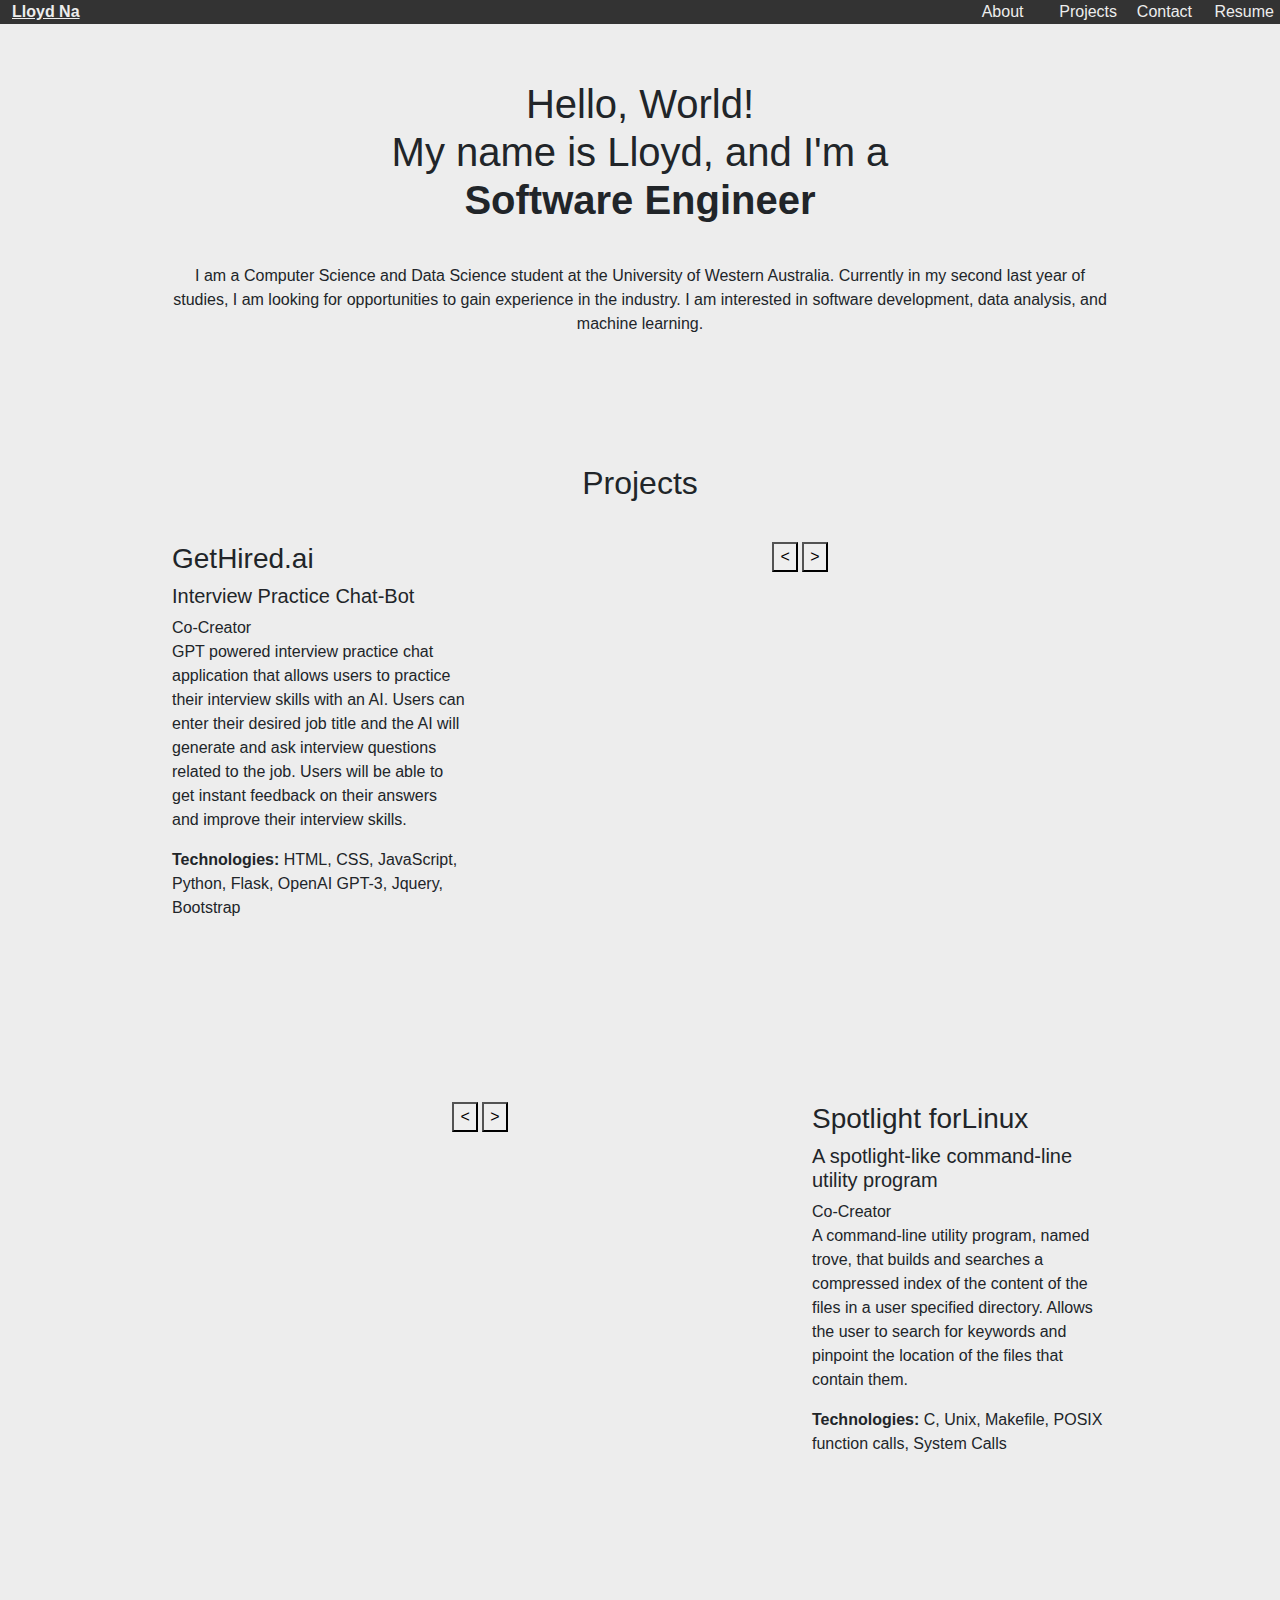
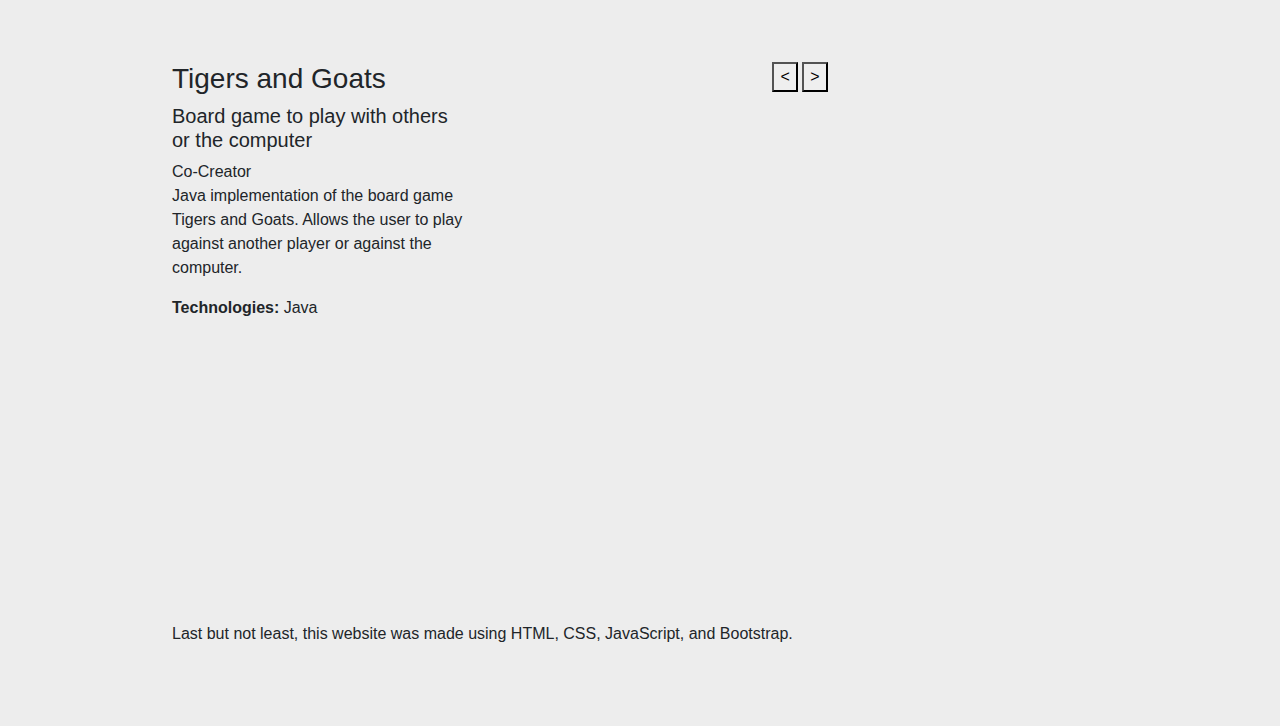
==== landing.html @ 29f100f7 "add project section" ====
<!DOCTYPE html>
<html lang="en">
<head>
    <meta charset="UTF-8">
    <meta name="viewport" content="width=device-width, initial-scale=1.0">
    <title>Lloyd Na</title>

    <!-- Latest compiled and minified CSS -->
    <link href="https://cdn.jsdelivr.net/npm/bootstrap@5.2.3/dist/css/bootstrap.min.css" rel="stylesheet" />

    <!-- Latest compiled JavaScript -->
    <script src="https://cdn.jsdelivr.net/npm/bootstrap@5.2.3/dist/js/bootstrap.bundle.min.js"></script>

    <script src="https://ajax.googleapis.com/ajax/libs/jquery/3.6.3/jquery.min.js"></script>

    <script src="./landing.js"></script>

    <link href="./landing.css" rel="stylesheet" type="text/css" />
</head>
<body>
    <div id="dummy-top"></div>
    <div id="top" class="container-fluid">
        <div class="row">
            <div class="col-3">
                <u><b>Lloyd Na</b></u>
            </div>
            <div class="col-9">
                <div id="top-nav" class="row">
                    <div class="col-3">
                        <a href="#dummy-top">About</a>
                    </div>
                    <div class="col-3">
                        <a href="#projects">Projects</a>
                    </div>
                    <div class="col-3">
                        <a href="#contact">Contact</a>
                    </div>
                    <div class="col-3">
                        <a href="#resume">Resume</a>
                    </div>
                </div>
            </div>
        </div>
    </div>

    <div id="main" class="container-fluid section">
        <div class="column-center">
            <div id="intro-header" class="content">
                <h1>Hello, World!<br>
                    My name is Lloyd, and I'm a <br>
                    <b><span id="title" class="fade-in show"></span></b> 
                </h1>
            </div>
            <div id="intro-content" class="content p-content">
                <p>
                    I am a Computer Science and Data Science student at the University of Western Australia.
                    Currently in my second last year of studies, I am looking for opportunities to gain experience in the industry.
                    I am interested in software development, data analysis, and machine learning.
                </p>
            </div>
        </div>
    </div>

    <div id="projects" class="container-fluid section">
        <div class="column-center">
            <div class="content">
                <h2>Projects</h2>
            </div>
            <div class="project-content">
                <div class="row">
                    <div class="col-md-4">
                        <div class="project">
                            <h3>GetHired.ai</h3>
                            <h5>Interview Practice Chat-Bot</h5>
                            <h8>Co-Creator</h8>
                            <p class="project-description">
                                GPT powered interview practice chat application that allows users to practice their interview skills with an AI.
                                Users can enter their desired job title and the AI will generate and ask interview questions related to the job.
                                Users will be able to get instant feedback on their answers and improve their interview skills.
                            </p>
                            <p class="project-tech">
                                <b>Technologies:</b> HTML, CSS, JavaScript, Python, Flask, OpenAI GPT-3, Jquery, Bootstrap
                        </div>
                    </div>
                    <div class="col-md-8">
                        <div class="project-carousel">
                            <div class="carousel-item">
                                <img src="./images/gethired-1.png" alt="..." />
                            </div>
                            <div class="carousel-item">
                                <img src="./images/gethired-2.png" alt="..." />
                            </div>
                            <div class="carousel-item">
                                <img src="./images/gethired-3.png" alt="..." />
                            </div>
                            <div class="carousel-item">
                                <img src="./images/gethired-4.png" alt="..." />
                            </div>
                        </div>
                        <div class="carousel-buttons">
                            <button id="prev">&#60;</button>
                            <button id="next">&#62;</button>
                        </div>
                    </div>
                </div>
            </div>

            <div class="project-content">
                <div class="row">
                    <div class="col-md-8">
                        <div class="project-carousel">
                            <div class="carousel-item">
                                <img src="./images/gethired-1.png" alt="..." />
                            </div>
                            <div class="carousel-item">
                                <img src="./images/gethired-2.png" alt="..." />
                            </div>
                            <div class="carousel-item">
                                <img src="./images/gethired-3.png" alt="..." />
                            </div>
                            <div class="carousel-item">
                                <img src="./images/gethired-4.png" alt="..." />
                            </div>
                        </div>
                        <div class="carousel-buttons">
                            <button id="prev">&#60;</button>
                            <button id="next">&#62;</button>
                        </div>
                    </div>
                    <div class="col-md-4">
                        <div class="project">
                            <h3> Spotlight forLinux</h3>
                            <h5>A spotlight-like command-line utility program </h5>
                            <h8>Co-Creator</h8>
                            <p class="project-description">
                                A command-line utility program, named trove, that builds and searches a compressed index of the content of the files in
                                a user specified directory. Allows the user to search for keywords and pinpoint the location of the files that contain them.
                            </p>
                            <p class="project-tech">
                                <b>Technologies:</b> C, Unix, Makefile, POSIX function calls, System Calls
                        </div>
                    </div>
                </div>
            </div>
        </div>

        <div class="project-content">
            <div class="row">
                <div class="col-md-4">
                    <div class="project">
                        <h3>Tigers and Goats</h3>
                        <h5>Board game to play with others or the computer</h5>
                        <h8>Co-Creator</h8>
                        <p class="project-description">
                            Java implementation of the board game Tigers and Goats. Allows the user to play against another player or against the computer.
                        </p>
                        <p class="project-tech">
                            <b>Technologies:</b> Java
                    </div>
                </div>
                <div class="col-md-8">
                    <div class="project-carousel">
                        <div class="carousel-item">
                            <img src="./images/gethired-1.png" alt="..." />
                        </div>
                        <div class="carousel-item">
                            <img src="./images/gethired-2.png" alt="..." />
                        </div>
                        <div class="carousel-item">
                            <img src="./images/gethired-3.png" alt="..." />
                        </div>
                        <div class="carousel-item">
                            <img src="./images/gethired-4.png" alt="..." />
                        </div>
                    </div>
                    <div class="carousel-buttons">
                        <button id="prev">&#60;</button>
                        <button id="next">&#62;</button>
                    </div>
                </div>
            </div>
        </div>

        <p>
            Last but not least, this website was made using HTML, CSS, JavaScript, and Bootstrap.
        </p>

    </div>
</body>
</html>
---- landing.css ----
/*
div {
    border: 1px solid;
}
*/

/* Add this to the child element's class when you want to center vertically */
.vertical-center {
margin: 0;
position: relative;
top: 50%;
-ms-transform: translateY(-50%);
transform: translateY(-50%);
}

/* 
Add this to the parent div's class if you want to horizontally center
the vertically stacked children 
*/
.column-center {
    display: flex;
    flex-direction: column;
    align-items: center;
}


/* Standard CSS */
body {
    font-family: Arial, sans-serif;
    background-color: #ededed;
}


.section {
    margin-bottom: 5em;
    width: 75%;
}

#top {
    background-color: #333;
    color: #ededed;
    top: 0;
    position: fixed;
}

#top-nav {
    float: right;
}

#top-nav a {
    text-decoration: none;
    color: #ededed;
}

#main {
    margin-top: 5em;
}

#intro-header {
    text-align: center;
    width: 80%;
}

.content {
    text-align: center;
    margin-bottom: 2em;
}

.project-content {
    margin-bottom: 5em;
}

.project {
    height: 30em;
}

.carousel-buttons {
    text-align: center;
}

.fade-in {
opacity: 0;
transition: opacity 1s ease-in-out;
}

.fade-in.show {
opacity: 1;
}
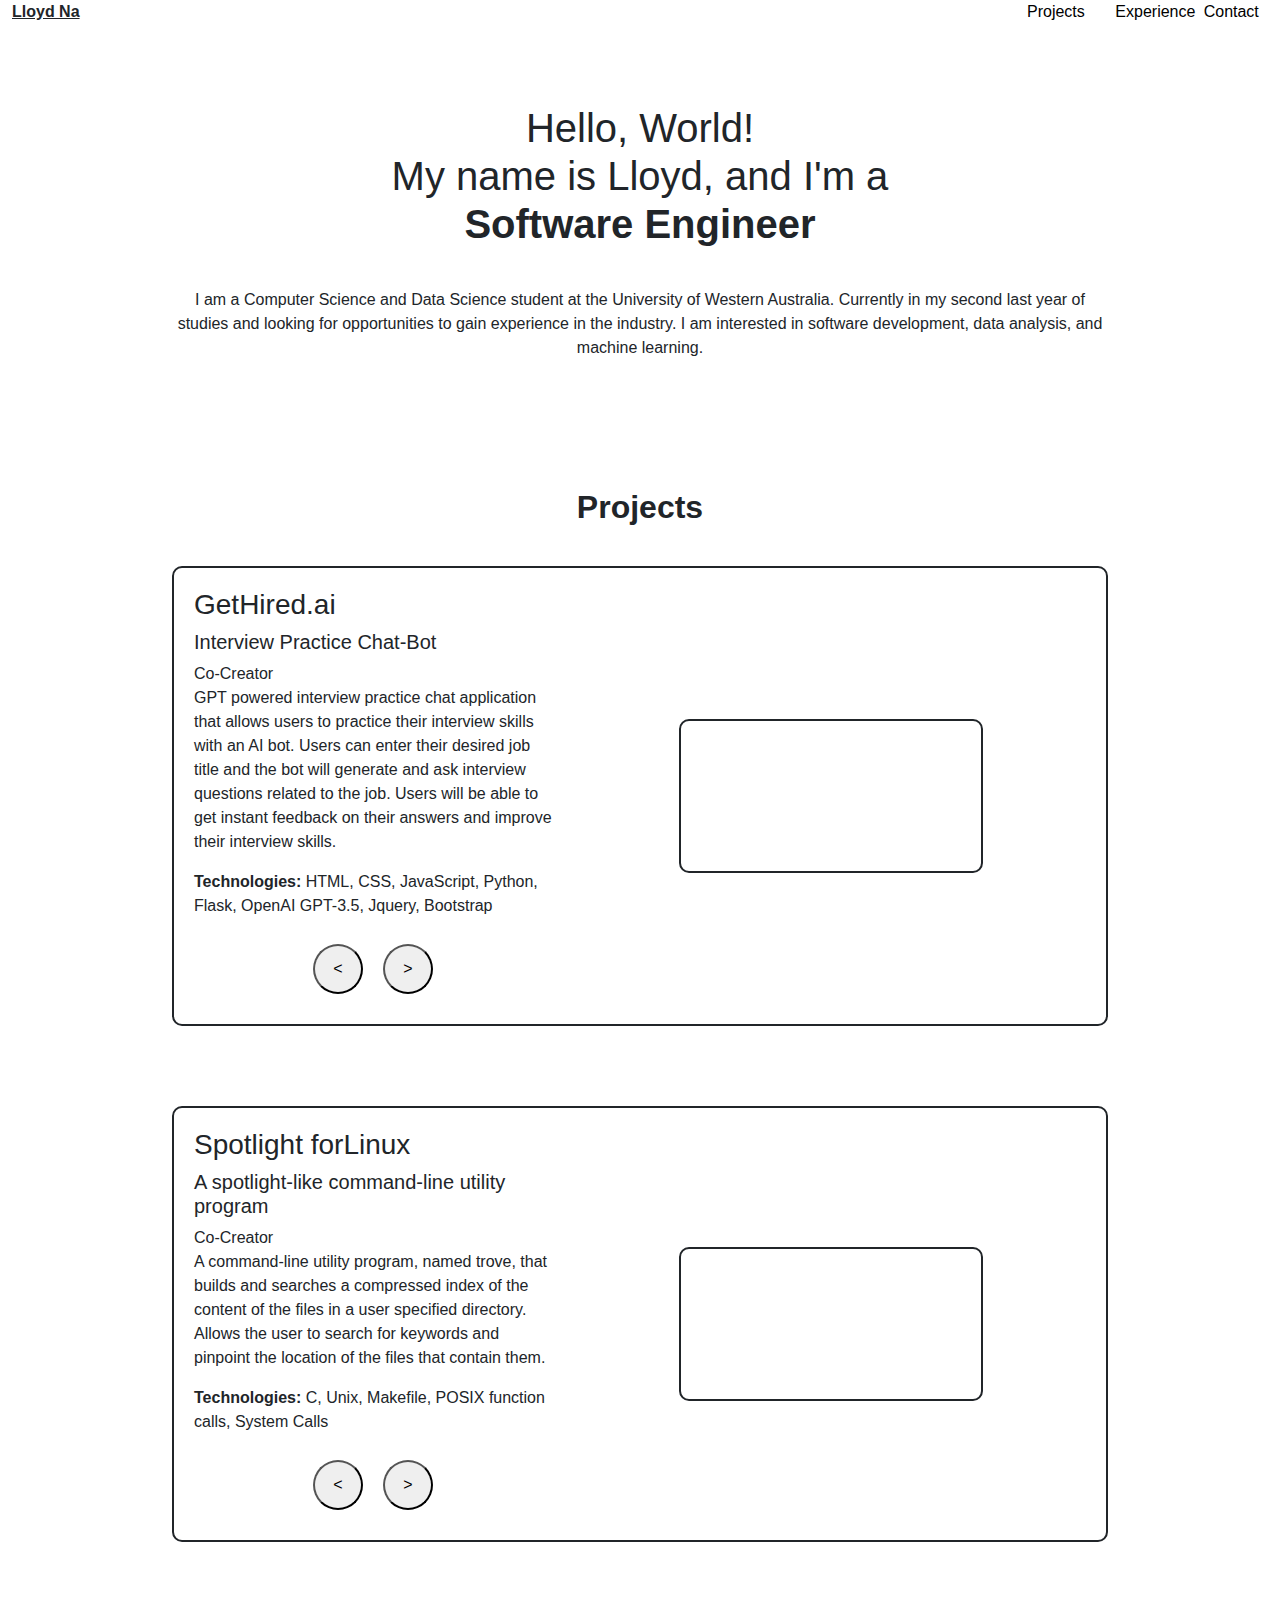
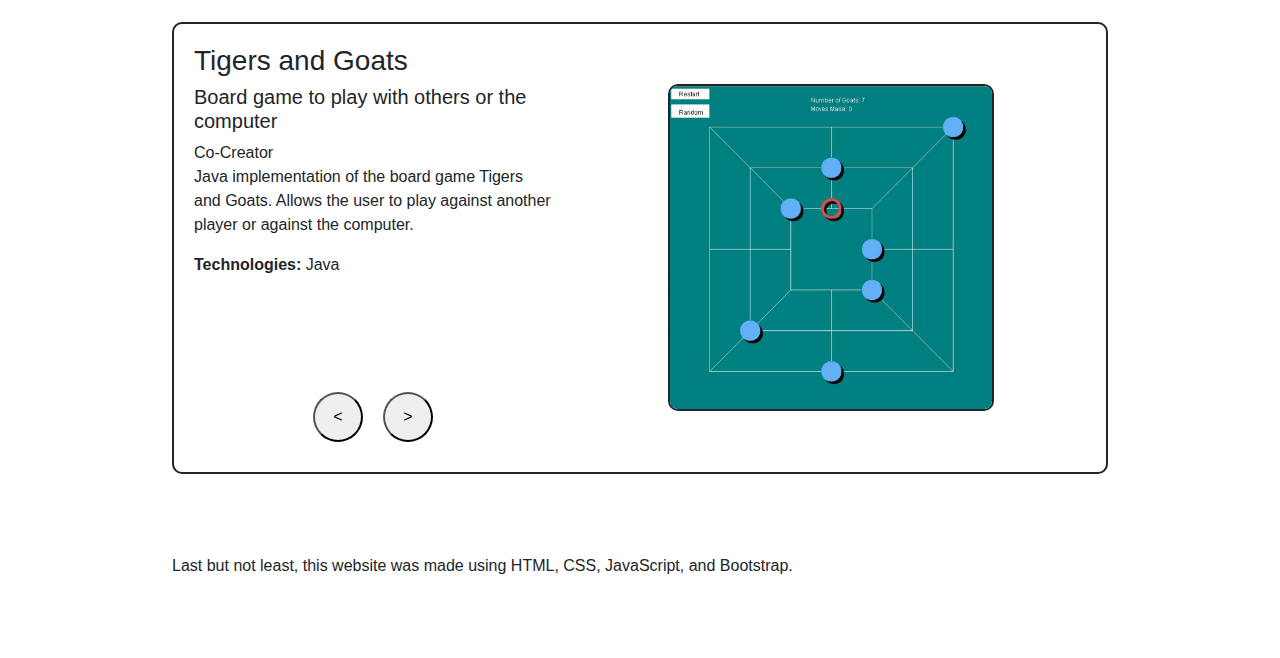
==== commit 72918d02: "add items to project carousels" ====
--- a/landing.html
+++ b/landing.html
@@ -18,7 +18,19 @@
     <link href="./landing.css" rel="stylesheet" type="text/css" />
 </head>
 <body>
-    <div id="dummy-top"></div>
+
+    <!-- <div id="video-modal" class="popup">
+        <div class="close-btn">&times;</div>
+        <div>
+            <video class="video-container" controls mute>
+                <source type="video/mp4">
+                Your browser does not support the video tag.
+            </video>
+        </div>
+    </div>
+    <div id="overlay"></div> -->
+
+    <div id="about"></div>
     <div id="top" class="container-fluid">
         <div class="row">
             <div class="col-3">
@@ -26,17 +38,14 @@
             </div>
             <div class="col-9">
                 <div id="top-nav" class="row">
-                    <div class="col-3">
-                        <a href="#dummy-top">About</a>
-                    </div>
-                    <div class="col-3">
+                    <div class="col-4">
                         <a href="#projects">Projects</a>
                     </div>
-                    <div class="col-3">
+                    <div class="col-4">
+                        <a href="#resume">Experience</a>
+                    </div>
+                    <div class="col-4">
                         <a href="#contact">Contact</a>
-                    </div>
-                    <div class="col-3">
-                        <a href="#resume">Resume</a>
                     </div>
                 </div>
             </div>
@@ -54,7 +63,7 @@
             <div id="intro-content" class="content p-content">
                 <p>
                     I am a Computer Science and Data Science student at the University of Western Australia.
-                    Currently in my second last year of studies, I am looking for opportunities to gain experience in the industry.
+                    Currently in my second last year of studies and looking for opportunities to gain experience in the industry.
                     I am interested in software development, data analysis, and machine learning.
                 </p>
             </div>
@@ -64,70 +73,54 @@
     <div id="projects" class="container-fluid section">
         <div class="column-center">
             <div class="content">
-                <h2>Projects</h2>
+                <h2><b>Projects</b></h2>
             </div>
             <div class="project-content">
-                <div class="row">
-                    <div class="col-md-4">
+                <div class="row project-body">
+                    <div class="col-md-5">
                         <div class="project">
                             <h3>GetHired.ai</h3>
                             <h5>Interview Practice Chat-Bot</h5>
                             <h8>Co-Creator</h8>
                             <p class="project-description">
-                                GPT powered interview practice chat application that allows users to practice their interview skills with an AI.
-                                Users can enter their desired job title and the AI will generate and ask interview questions related to the job.
+                                GPT powered interview practice chat application that allows users to practice their interview skills with an AI bot.
+                                Users can enter their desired job title and the bot will generate and ask interview questions related to the job.
                                 Users will be able to get instant feedback on their answers and improve their interview skills.
                             </p>
                             <p class="project-tech">
-                                <b>Technologies:</b> HTML, CSS, JavaScript, Python, Flask, OpenAI GPT-3, Jquery, Bootstrap
+                                <b>Technologies:</b> HTML, CSS, JavaScript, Python, Flask, OpenAI GPT-3.5, Jquery, Bootstrap
+                        </div>
+                        <div class="carousel-buttons">
+                            <button id="prev1">&#60;</button>
+                            <button id="next1">&#62;</button>
                         </div>
                     </div>
-                    <div class="col-md-8">
-                        <div class="project-carousel">
-                            <div class="carousel-item">
-                                <img src="./images/gethired-1.png" alt="..." />
-                            </div>
-                            <div class="carousel-item">
-                                <img src="./images/gethired-2.png" alt="..." />
-                            </div>
-                            <div class="carousel-item">
-                                <img src="./images/gethired-3.png" alt="..." />
-                            </div>
-                            <div class="carousel-item">
-                                <img src="./images/gethired-4.png" alt="..." />
-                            </div>
-                        </div>
-                        <div class="carousel-buttons">
-                            <button id="prev">&#60;</button>
-                            <button id="next">&#62;</button>
+                    <div class="col-md-7">
+                        <div id="project1-carousel" class="project-carousel">
+                            <video autoplay muted>
+                                <source src="./videos/LandingPageDemo.mp4" type="video/mp4">
+                                Your browser does not support the video tag.
+                            </video>
+                            <video width="180px" autoplay muted>
+                                <source src="./videos/ChatDemo.mp4" type="video/mp4">
+                                Your browser does not support the video tag.
+                            </video>
+                            <video width="180px" autoplay muted>
+                                <source src="./videos/ChatLogsDemo.mp4" type="video/mp4">
+                                Your browser does not support the video tag.
+                            </video>
+                            <video width="180px" autoplay muted>
+                                <source src="./videos/ChatLogsLogOutDemo.mp4" type="video/mp4">
+                                Your browser does not support the video tag.
+                            </video>
                         </div>
                     </div>
                 </div>
             </div>
 
             <div class="project-content">
-                <div class="row">
-                    <div class="col-md-8">
-                        <div class="project-carousel">
-                            <div class="carousel-item">
-                                <img src="./images/gethired-1.png" alt="..." />
-                            </div>
-                            <div class="carousel-item">
-                                <img src="./images/gethired-2.png" alt="..." />
-                            </div>
-                            <div class="carousel-item">
-                                <img src="./images/gethired-3.png" alt="..." />
-                            </div>
-                            <div class="carousel-item">
-                                <img src="./images/gethired-4.png" alt="..." />
-                            </div>
-                        </div>
-                        <div class="carousel-buttons">
-                            <button id="prev">&#60;</button>
-                            <button id="next">&#62;</button>
-                        </div>
-                    </div>
-                    <div class="col-md-4">
+                <div class="row project-body">
+                    <div class="col-md-5">
                         <div class="project">
                             <h3> Spotlight forLinux</h3>
                             <h5>A spotlight-like command-line utility program </h5>
@@ -139,14 +132,30 @@
                             <p class="project-tech">
                                 <b>Technologies:</b> C, Unix, Makefile, POSIX function calls, System Calls
                         </div>
+                        <div class="carousel-buttons">
+                            <button id="prev2">&#60;</button>
+                            <button id="next2">&#62;</button>
+                        </div>
+                    </div>
+                    <div class="col-md-7">
+                        <div id="project2-carousel" class="project-carousel">
+                            <video autoplay muted>
+                                <source src="./videos/TroveDemo.mp4" type="video/mp4">
+                                Your browser does not support the video tag.
+                            </video>
+                            <video autoplay muted>
+                                <source src="./videos/TroveDemo2.mp4" type="video/mp4">
+                                Your browser does not support the video tag.
+                            </video>
+                        </div>
                     </div>
                 </div>
             </div>
         </div>
 
         <div class="project-content">
-            <div class="row">
-                <div class="col-md-4">
+            <div class="row project-body">
+                <div class="col-md-5">
                     <div class="project">
                         <h3>Tigers and Goats</h3>
                         <h5>Board game to play with others or the computer</h5>
@@ -157,25 +166,16 @@
                         <p class="project-tech">
                             <b>Technologies:</b> Java
                     </div>
+                    <div class="carousel-buttons">
+                        <button id="prev3">&#60;</button>
+                        <button id="next3">&#62;</button>
+                    </div>
                 </div>
-                <div class="col-md-8">
-                    <div class="project-carousel">
-                        <div class="carousel-item">
-                            <img src="./images/gethired-1.png" alt="..." />
-                        </div>
-                        <div class="carousel-item">
-                            <img src="./images/gethired-2.png" alt="..." />
-                        </div>
-                        <div class="carousel-item">
-                            <img src="./images/gethired-3.png" alt="..." />
-                        </div>
-                        <div class="carousel-item">
-                            <img src="./images/gethired-4.png" alt="..." />
-                        </div>
-                    </div>
-                    <div class="carousel-buttons">
-                        <button id="prev">&#60;</button>
-                        <button id="next">&#62;</button>
+                <div class="col-md-7">
+                    <div id="project3-carousel" class="project-carousel">
+                        <img src="./images/tigers_and_goats_1.png" alt="tigers and goats">
+                        <img src="./images/tigers_and_goats_2.png" alt="tigers and goats">
+                        <img src="./images/tigers_and_goats_3.png" alt="tigers and goats">
                     </div>
                 </div>
             </div>
@@ -186,5 +186,6 @@
         </p>
 
     </div>
+    
 </body>
 </html>--- a/landing.css
+++ b/landing.css
@@ -1,3 +1,5 @@
+/*https://coolors.co/696d7d-6f9283-8d9f87-cdc6a5-f0dcca*/
+
 /*
 div {
     border: 1px solid;
@@ -24,12 +26,28 @@
 }
 
 
+/* Modal
+.popup {
+    display: none;
+    position: fixed;
+    z-index: 9999;
+}
+
+#overlay {
+    display: none;
+    position: absolute;
+    top: 0;
+    left: 0;
+    width: 100%;
+    height: 100%;
+    z-index: 1;
+    background-color: rgba(0, 0, 0, 0.5);
+} */
+
 /* Standard CSS */
 body {
     font-family: Arial, sans-serif;
-    background-color: #ededed;
 }
-
 
 .section {
     margin-bottom: 5em;
@@ -37,10 +55,7 @@
 }
 
 #top {
-    background-color: #333;
-    color: #ededed;
     top: 0;
-    position: fixed;
 }
 
 #top-nav {
@@ -49,7 +64,7 @@
 
 #top-nav a {
     text-decoration: none;
-    color: #ededed;
+    color: black;
 }
 
 #main {
@@ -68,14 +83,44 @@
 
 .project-content {
     margin-bottom: 5em;
+    border: solid 2px;
+    padding: 20px;
+    border-radius: 10px;
 }
 
-.project {
-    height: 30em;
+.project-body > div {
+    display: flex;
+    flex-direction: column;
+}
+
+.project-carousel {
+    display: flex;
+    justify-content: center;
+    align-items: center;
+    height: 100%;
+}
+
+.project-carousel > * {
+    display: none;
+    max-width: 80%;
+    max-height: 80%;
+    border: solid 2px;
+    border-radius: 10px;
 }
 
 .carousel-buttons {
+    display: flex;
+    flex-grow: 1;
+    justify-content: center;
+    align-items: end;
+}
+
+.carousel-buttons button{
     text-align: center;
+    width: 50px;
+    height: 50px;
+    border-radius: 50%;
+    margin: 10px
 }
 
 .fade-in {
@@ -86,3 +131,21 @@
 .fade-in.show {
 opacity: 1;
 }
+
+/* CSS for when screen width drops below 576px */
+@media (max-width: 768px) {
+
+    .project-carousel > * {
+        max-width: 100%;
+        max-height: 100%;
+    }
+
+    .carousel-buttons button{
+        width: 40px;
+        height: 40px;
+    }
+
+    video {
+        max-height: 30em;
+    }
+}